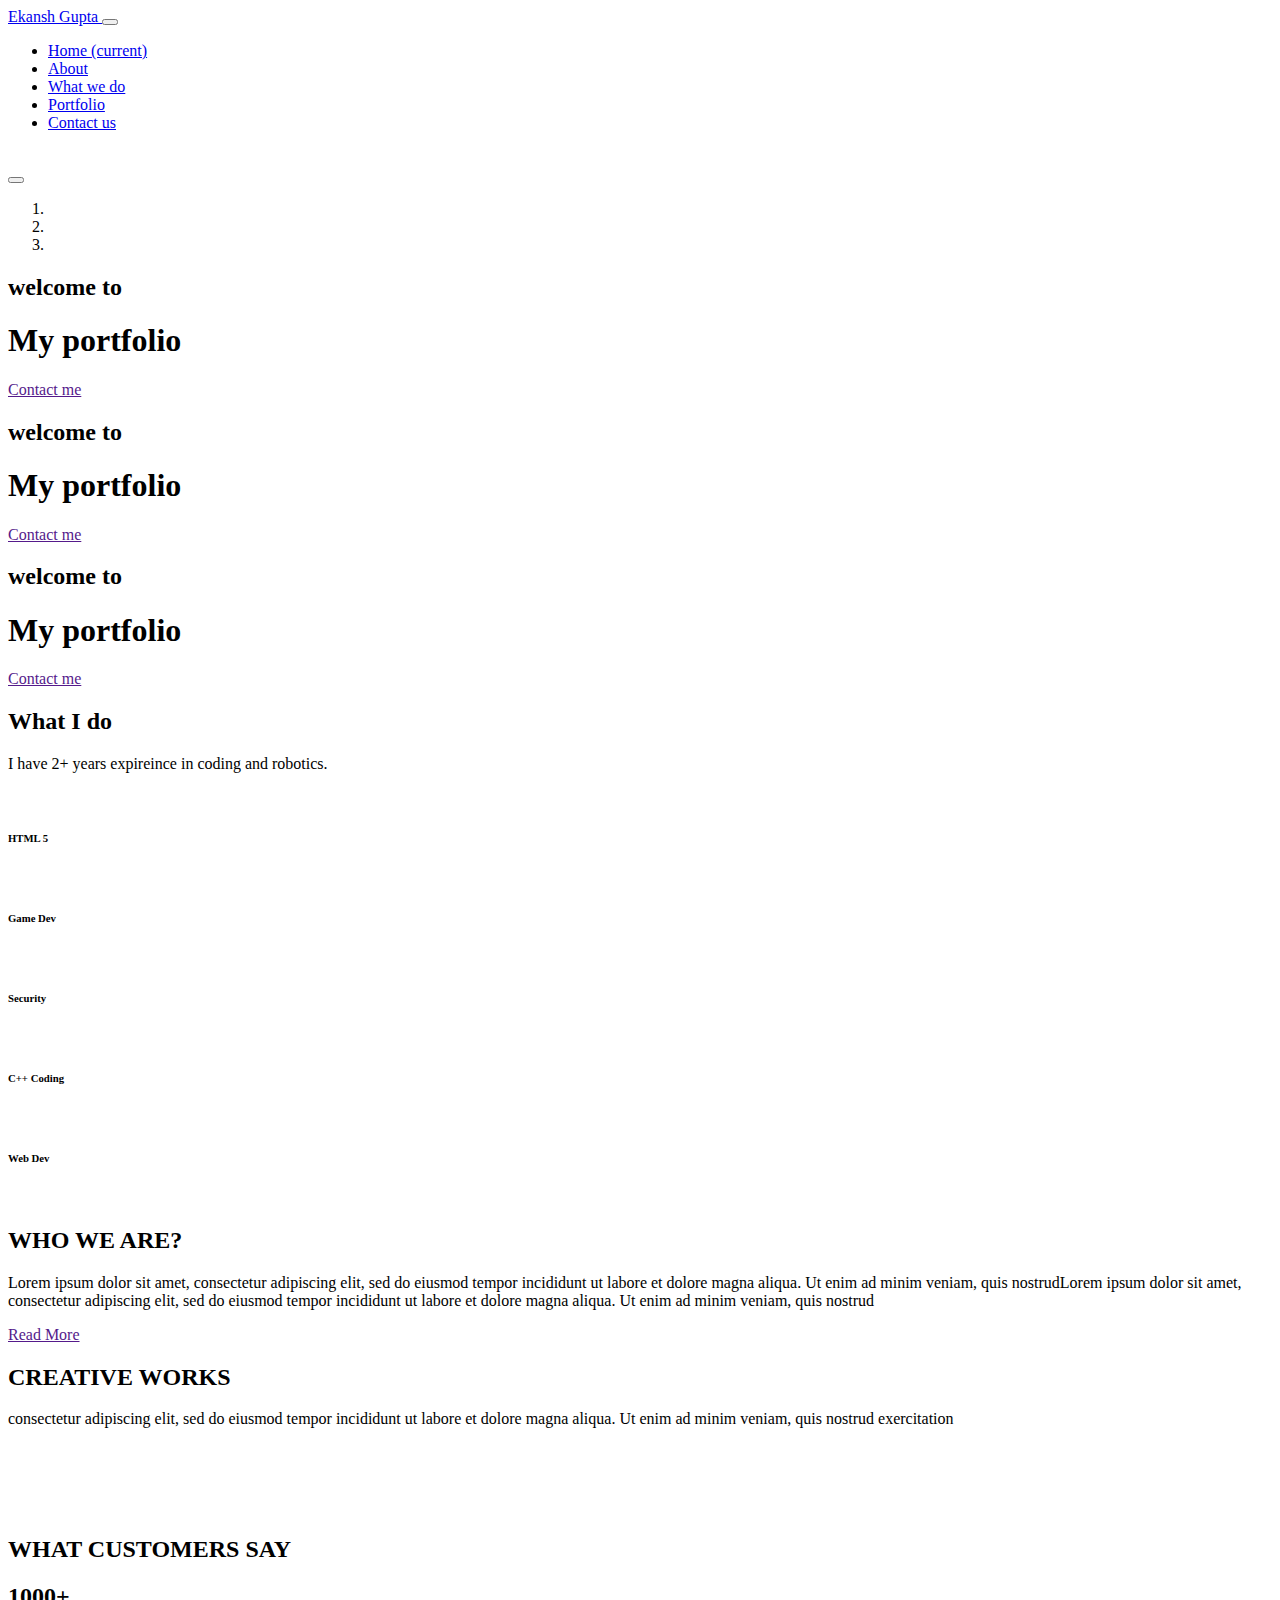
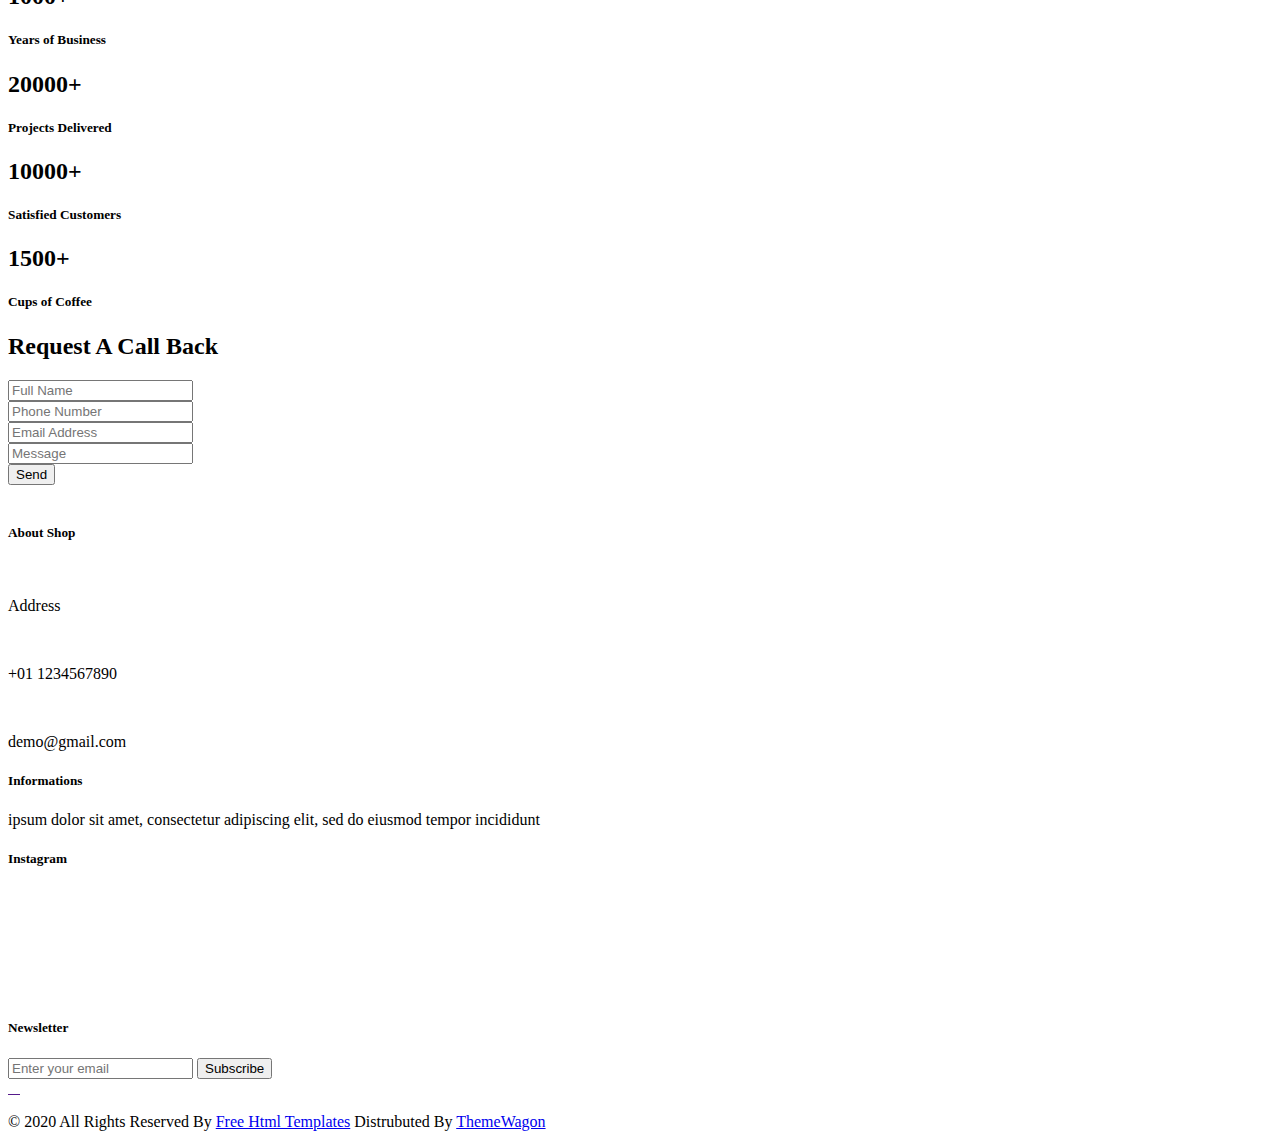
==== index.html @ a3e78b09 "Add files via upload" ====
<!DOCTYPE html>
<html>

<head>
  <!-- Basic -->
  <meta charset="utf-8" />
  <meta http-equiv="X-UA-Compatible" content="IE=edge" />
  <!-- Mobile Metas -->
  <meta name="viewport" content="width=device-width, initial-scale=1, shrink-to-fit=no" />
  <!-- Site Metas -->
  <meta name="keywords" content="" />
  <meta name="description" content="" />
  <meta name="author" content="" />

  <title>Ekansh Gupta</title>

  <!-- slider stylesheet -->
  <!-- slider stylesheet -->
  <link rel="stylesheet" type="text/css" href="https://cdnjs.cloudflare.com/ajax/libs/OwlCarousel2/2.3.4/assets/owl.carousel.min.css" />

  <!-- bootstrap core css -->
  <link rel="stylesheet" type="text/css" href="css/bootstrap.css" />

  <!-- fonts style -->
  <link href="https://fonts.googleapis.com/css?family=Open+Sans:400,700|Poppins:400,700&display=swap" rel="stylesheet">
  <!-- Custom styles for this template -->
  <link href="css/style.css" rel="stylesheet" />
  <!-- responsive style -->
  <link href="css/responsive.css" rel="stylesheet" />
</head>

<body>
  <div class="hero_area">
    <!-- header section strats -->
    <header class="header_section">
      <div class="container-fluid">
        <nav class="navbar navbar-expand-lg custom_nav-container pt-3">
          <a class="navbar-brand" href="index.html">
            <span>
              Ekansh Gupta
            </span>
          </a>
          <button class="navbar-toggler" type="button" data-toggle="collapse" data-target="#navbarSupportedContent" aria-controls="navbarSupportedContent" aria-expanded="false" aria-label="Toggle navigation">
            <span class="navbar-toggler-icon"></span>
          </button>

          <div class="collapse navbar-collapse" id="navbarSupportedContent">
            <div class="d-flex ml-auto flex-column flex-lg-row align-items-center">
              <ul class="navbar-nav  ">
                <li class="nav-item active">
                  <a class="nav-link" href="index.html">Home <span class="sr-only">(current)</span></a>
                </li>
                <li class="nav-item">
                  <a class="nav-link" href="about.html"> About </a>
                </li>
                <li class="nav-item">
                  <a class="nav-link" href="do.html"> What we do </a>
                </li>
                <li class="nav-item">
                  <a class="nav-link" href="portfolio.html"> Portfolio </a>
                </li>
                <li class="nav-item">
                  <a class="nav-link" href="contact.html">Contact us</a>
                </li>
              </ul>
              <div class="user_option">
                <a href="">
                  <img src="images/user.png" alt="">
                </a>
                <form class="form-inline my-2 my-lg-0 ml-0 ml-lg-4 mb-3 mb-lg-0">
                  <button class="btn  my-2 my-sm-0 nav_search-btn" type="submit"></button>
                </form>
              </div>
            </div>
          </div>
        </nav>
      </div>
    </header>
    <!-- end header section -->
    <!-- slider section -->
    <section class=" slider_section position-relative">
      <div class="container">
        <div id="carouselExampleIndicators" class="carousel slide" data-ride="carousel">
          <ol class="carousel-indicators">
            <li data-target="#carouselExampleIndicators" data-slide-to="0" class="active"></li>
            <li data-target="#carouselExampleIndicators" data-slide-to="1"></li>
            <li data-target="#carouselExampleIndicators" data-slide-to="2"></li>
          </ol>
          <div class="carousel-inner">
            <div class="carousel-item active">
              <div class="row">
                <div class="col">
                  <div class="detail-box">
                    <div>
                      <h2>
                        welcome to

                      </h2>
                      <h1>
My portfolio                      </h1>
                      <p>
                        
                      </p>
                      <div class="">
                        <a href="">
                          Contact me
                        </a>
                      </div>
                    </div>
                  </div>
                </div>
              </div>
            </div>
            <div class="carousel-item">
              <div class="row">
                <div class="col">
                  <div class="detail-box">
                    <div>
                      <h2>
                        welcome to

                      </h2>
                      <h1>
My portfolio                      </h1>
                      <p>
                        
                      </p>
                      <div class="">
                        <a href="">
                          Contact me
                        </a>
                      </div>
                    </div>
                  </div>
                </div>
              </div>
            </div>
            <div class="carousel-item">
              <div class="row">
                <div class="col">
                  <div class="detail-box">
                    <div>
                      <h2>
                        welcome to

                      </h2>
                      <h1>
My portfolio                      </h1>
                      <p>
                        
                      </p>
                      <div class="">
                        <a href="">
                          Contact me
                        </a>
                      </div>
                    </div>
                  </div>
                </div>
              </div>
            </div>
          </div>
        </div>

      </div>
    </section>
    <!-- end slider section -->
  </div>

  <!-- do section -->

  <section class="do_section layout_padding">
    <div class="container">
      <div class="heading_container">
        <h2>
          What I do
        </h2>
        <p>
          I have 2+ years expireince in coding and robotics.
        </p>
      </div>
      <div class="do_container">
        <div class="box arrow-start arrow_bg">
          <div class="img-box">
            <img class="icons" src="images/wired-outline-1321-html-5-code-language.gif" alt="">
          </div>
          <div class="detail-box">
            <h6>
              HTML 5
            </h6>
          </div>
        </div>
        <div class="box arrow-middle arrow_bg">
          <div class="img-box">
            <img src="images/joistick-alt.gif" alt="">
          </div>
          <div class="detail-box">
            <h6>
              Game Dev
            </h6>
          </div>
        </div>
        <div class="box arrow-middle arrow_bg">
          <div class="img-box">
            <img src="images/fingerprint-security.gif" alt="">
          </div>
          <div class="detail-box">
            <h6>
              Security
            </h6>
          </div>
        </div>
        <div class="box arrow-end arrow_bg">
          <div class="img-box">
            <img src="images/c-code-language.gif" alt="">
          </div>
          <div class="detail-box">
            <h6>
              C++ Coding
            </h6>
          </div>
        </div>
        <div class="box ">
          <div class="img-box">
            <img src="images/web d.gif" alt="">
          </div>
          <div class="detail-box">
            <h6>
              Web Dev
            </h6>
          </div>
        </div>
      </div>
    </div>
  </section>

  <!-- end do section -->

  <!-- who section -->

  <section class="who_section ">
    <div class="container">
      <div class="row">
        <div class="col-md-5">
          <div class="img-box">
            <img src="images/who-img.jpg" alt="">
          </div>
        </div>
        <div class="col-md-7">
          <div class="detail-box">
            <div class="heading_container">
              <h2>
                WHO WE ARE?
              </h2>
            </div>
            <p>
              Lorem ipsum dolor sit amet, consectetur adipiscing elit, sed do eiusmod tempor incididunt ut labore et
              dolore magna aliqua. Ut enim ad minim veniam, quis nostrudLorem ipsum dolor sit amet, consectetur
              adipiscing elit, sed do eiusmod tempor incididunt ut labore et dolore magna aliqua. Ut enim ad minim
              veniam, quis nostrud
            </p>
            <div>
              <a href="">
                Read More
              </a>
            </div>
          </div>
        </div>
      </div>
    </div>
  </section>

  <!-- end who section -->


  <!-- work section -->
  <section class="work_section layout_padding">
    <div class="container">
      <div class="heading_container">
        <h2>
          CREATIVE WORKS
        </h2>
        <p>
          consectetur adipiscing elit, sed do eiusmod tempor incididunt ut labore et dolore magna aliqua. Ut enim ad
          minim veniam, quis nostrud exercitation
        </p>
      </div>
      <div class="work_container layout_padding2">
        <div class="box b-1">
          <img src="images/w-1.png" alt="">
        </div>
        <div class="box b-2">
          <img src="images/w-2.png" alt="">

        </div>
        <div class="box b-3">
          <img src="images/w-3.png" alt="">

        </div>
        <div class="box b-4">
          <img src="images/w-4.png" alt="">

        </div>
      </div>
    </div>
  </section>

  <!-- end work section -->

  <!-- client section -->
  <section class="client_section">
    <div class="container">
      <div class="heading_container">
        <h2>
          WHAT CUSTOMERS SAY
        </h2>
      </div>
      <div class="carousel-wrap ">
        <div class="owl-carousel">
          <div class="item">
            <div class="box">
              <div class="img-box">
                <img src="images/c-1.png" alt="">
              </div>
              <div class="detail-box">
                <h5>
                  Tempor incididunt <br>
                  <span>
                    Dipiscing elit
                  </span>
                </h5>
                <img src="images/quote.png" alt="">
                <p>
                  Dipiscing elit, sed do eiusmod tempor incididunt ut labore et dolore magna aliqua. Ut enim ad minim
                </p>
              </div>
            </div>
          </div>
          <div class="item">
            <div class="box">
              <div class="img-box">
                <img src="images/c-2.png" alt="">
              </div>
              <div class="detail-box">
                <h5>
                  Tempor incididunt <br>
                  <span>
                    Dipiscing elit
                  </span>
                </h5>
                <img src="images/quote.png" alt="">
                <p>
                  Dipiscing elit, sed do eiusmod tempor incididunt ut labore et dolore magna aliqua. Ut enim ad minim
                </p>
              </div>
            </div>
          </div>
          <div class="item">
            <div class="box">
              <div class="img-box">
                <img src="images/c-3.png" alt="">
              </div>
              <div class="detail-box">
                <h5>
                  Tempor incididunt <br>
                  <span>
                    Dipiscing elit
                  </span>
                </h5>
                <img src="images/quote.png" alt="">
                <p>
                  Dipiscing elit, sed do eiusmod tempor incididunt ut labore et dolore magna aliqua. Ut enim ad minim
                </p>
              </div>
            </div>
          </div>
        </div>
      </div>
    </div>
  </section>

  <!-- end client section -->

  <!-- target section -->
  <section class="target_section layout_padding2">
    <div class="container">
      <div class="row">
        <div class="col-md-3 col-sm-6">
          <div class="detail-box">
            <h2>
              1000+
            </h2>
            <h5>
              Years of Business
            </h5>
          </div>
        </div>
        <div class="col-md-3 col-sm-6">
          <div class="detail-box">
            <h2>
              20000+
            </h2>
            <h5>
              Projects Delivered
            </h5>
          </div>
        </div>
        <div class="col-md-3 col-sm-6">
          <div class="detail-box">
            <h2>
              10000+
            </h2>
            <h5>
              Satisfied Customers
            </h5>
          </div>
        </div>
        <div class="col-md-3 col-sm-6">
          <div class="detail-box">
            <h2>
              1500+
            </h2>
            <h5>
              Cups of Coffee
            </h5>
          </div>
        </div>
      </div>
    </div>
  </section>

  <!-- end target section -->


  <!-- contact section -->

  <section class="contact_section layout_padding">
    <div class="container">

      <div class="heading_container">
        <h2>
          Request A Call Back
        </h2>
      </div>
      <div class="">
        <div class="">
          <div class="row">
            <div class="col-md-9 mx-auto">
              <div class="contact-form">
                <form action="">
                  <div>
                    <input type="text" placeholder="Full Name ">
                  </div>
                  <div>
                    <input type="text" placeholder="Phone Number">
                  </div>
                  <div>
                    <input type="email" placeholder="Email Address">
                  </div>
                  <div>
                    <input type="text" placeholder="Message" class="input_message">
                  </div>
                  <div class="d-flex justify-content-center">
                    <button type="submit" class="btn_on-hover">
                      Send
                    </button>
                  </div>
                </form>
              </div>
            </div>
          </div>
        </div>
      </div>
      <div class="map_img-box">
        <img src="images/map-img.png" alt="">
      </div>
    </div>
  </section>


  <!-- end contact section -->


  <!-- info section -->
  <section class="info_section ">
    <div class="container">
      <div class="row">
        <div class="col-md-3">
          <div class="info_contact">
            <h5>
              About Shop
            </h5>
            <div>
              <div class="img-box">
                <img src="images/location-white.png" width="18px" alt="">
              </div>
              <p>
                Address
              </p>
            </div>
            <div>
              <div class="img-box">
                <img src="images/telephone-white.png" width="12px" alt="">
              </div>
              <p>
                +01 1234567890
              </p>
            </div>
            <div>
              <div class="img-box">
                <img src="images/envelope-white.png" width="18px" alt="">
              </div>
              <p>
                demo@gmail.com
              </p>
            </div>
          </div>
        </div>
        <div class="col-md-3">
          <div class="info_info">
            <h5>
              Informations
            </h5>
            <p>
              ipsum dolor sit amet, consectetur adipiscing elit, sed do eiusmod tempor incididunt
            </p>
          </div>
        </div>

        <div class="col-md-3">
          <div class="info_insta">
            <h5>
              Instagram
            </h5>
            <div class="insta_container">
              <div>
                <a href="">
                  <div class="insta-box b-1">
                    <img src="images/insta.png" alt="">
                  </div>
                </a>
                <a href="">
                  <div class="insta-box b-2">
                    <img src="images/insta.png" alt="">
                  </div>
                </a>
              </div>

              <div>
                <a href="">
                  <div class="insta-box b-3">
                    <img src="images/insta.png" alt="">
                  </div>
                </a>
                <a href="">
                  <div class="insta-box b-4">
                    <img src="images/insta.png" alt="">
                  </div>
                </a>
              </div>
              <div>
                <a href="">
                  <div class="insta-box b-3">
                    <img src="images/insta.png" alt="">
                  </div>
                </a>
                <a href="">
                  <div class="insta-box b-4">
                    <img src="images/insta.png" alt="">
                  </div>
                </a>
              </div>
            </div>
          </div>
        </div>
        <div class="col-md-3">
          <div class="info_form ">
            <h5>
              Newsletter
            </h5>
            <form action="">
              <input type="email" placeholder="Enter your email">
              <button>
                Subscribe
              </button>
            </form>
            <div class="social_box">
              <a href="">
                <img src="images/fb.png" alt="">
              </a>
              <a href="">
                <img src="images/twitter.png" alt="">
              </a>
              <a href="">
                <img src="images/linkedin.png" alt="">
              </a>
              <a href="">
                <img src="images/youtube.png" alt="">
              </a>
            </div>
          </div>
        </div>
      </div>
    </div>
  </section>

  <!-- end info_section -->


  <!-- footer section -->
  <section class="container-fluid footer_section">
    <p>
      &copy; 2020 All Rights Reserved By
      <a href="https://html.design/">Free Html Templates</a>
      Distrubuted By <a href="https://themewagon.com">ThemeWagon</a>
    </p>
  </section>
  <!-- footer section -->

  <script type="text/javascript" src="js/jquery-3.4.1.min.js"></script>
  <script type="text/javascript" src="js/bootstrap.js"></script>
  <script type="text/javascript" src="https://cdnjs.cloudflare.com/ajax/libs/OwlCarousel2/2.3.4/owl.carousel.min.js">
  </script>
  <!-- owl carousel script 
    -->
  <script type="text/javascript">
    $(".owl-carousel").owlCarousel({
      loop: true,
      margin: 0,
      navText: [],
      center: true,
      autoplay: true,
      autoplayHoverPause: true,
      responsive: {
        0: {
          items: 1
        },
        1000: {
          items: 3
        }
      }
    });
  </script>
  <!-- end owl carousel script -->

</body>

</html>
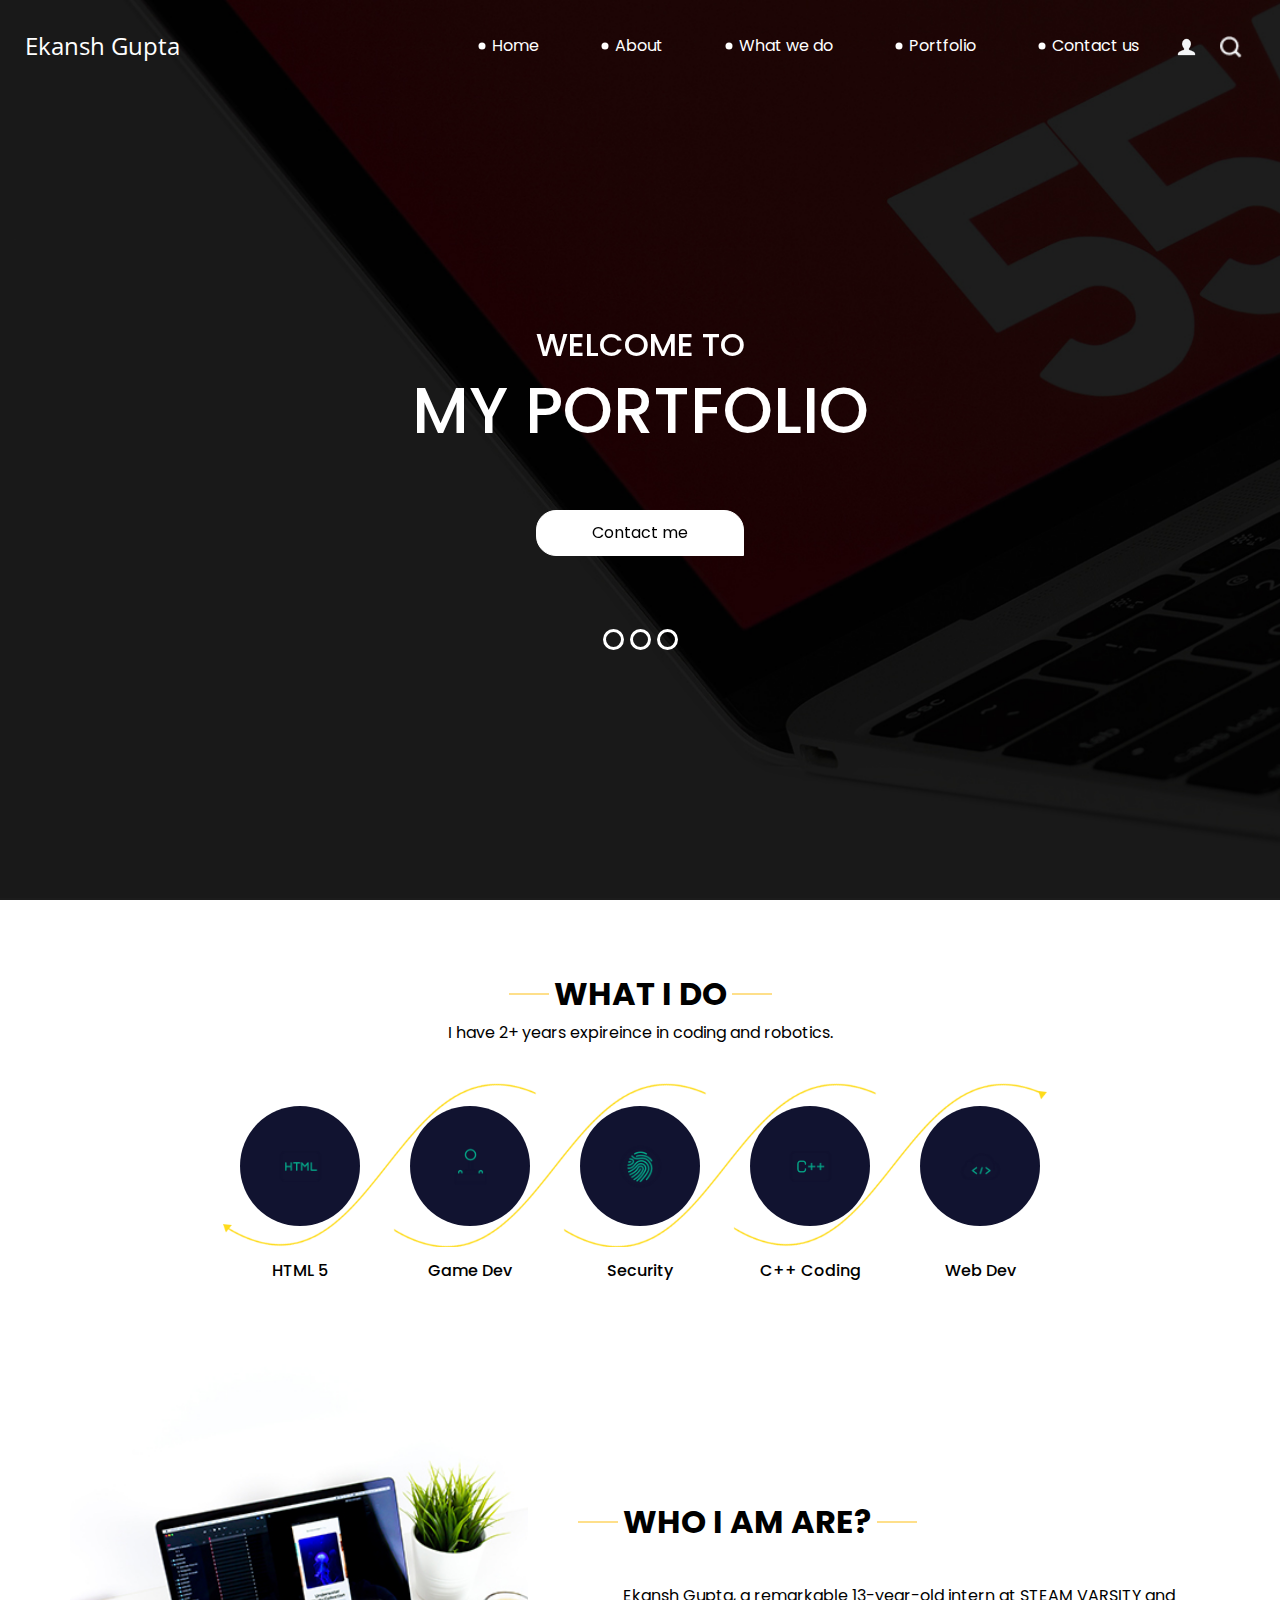
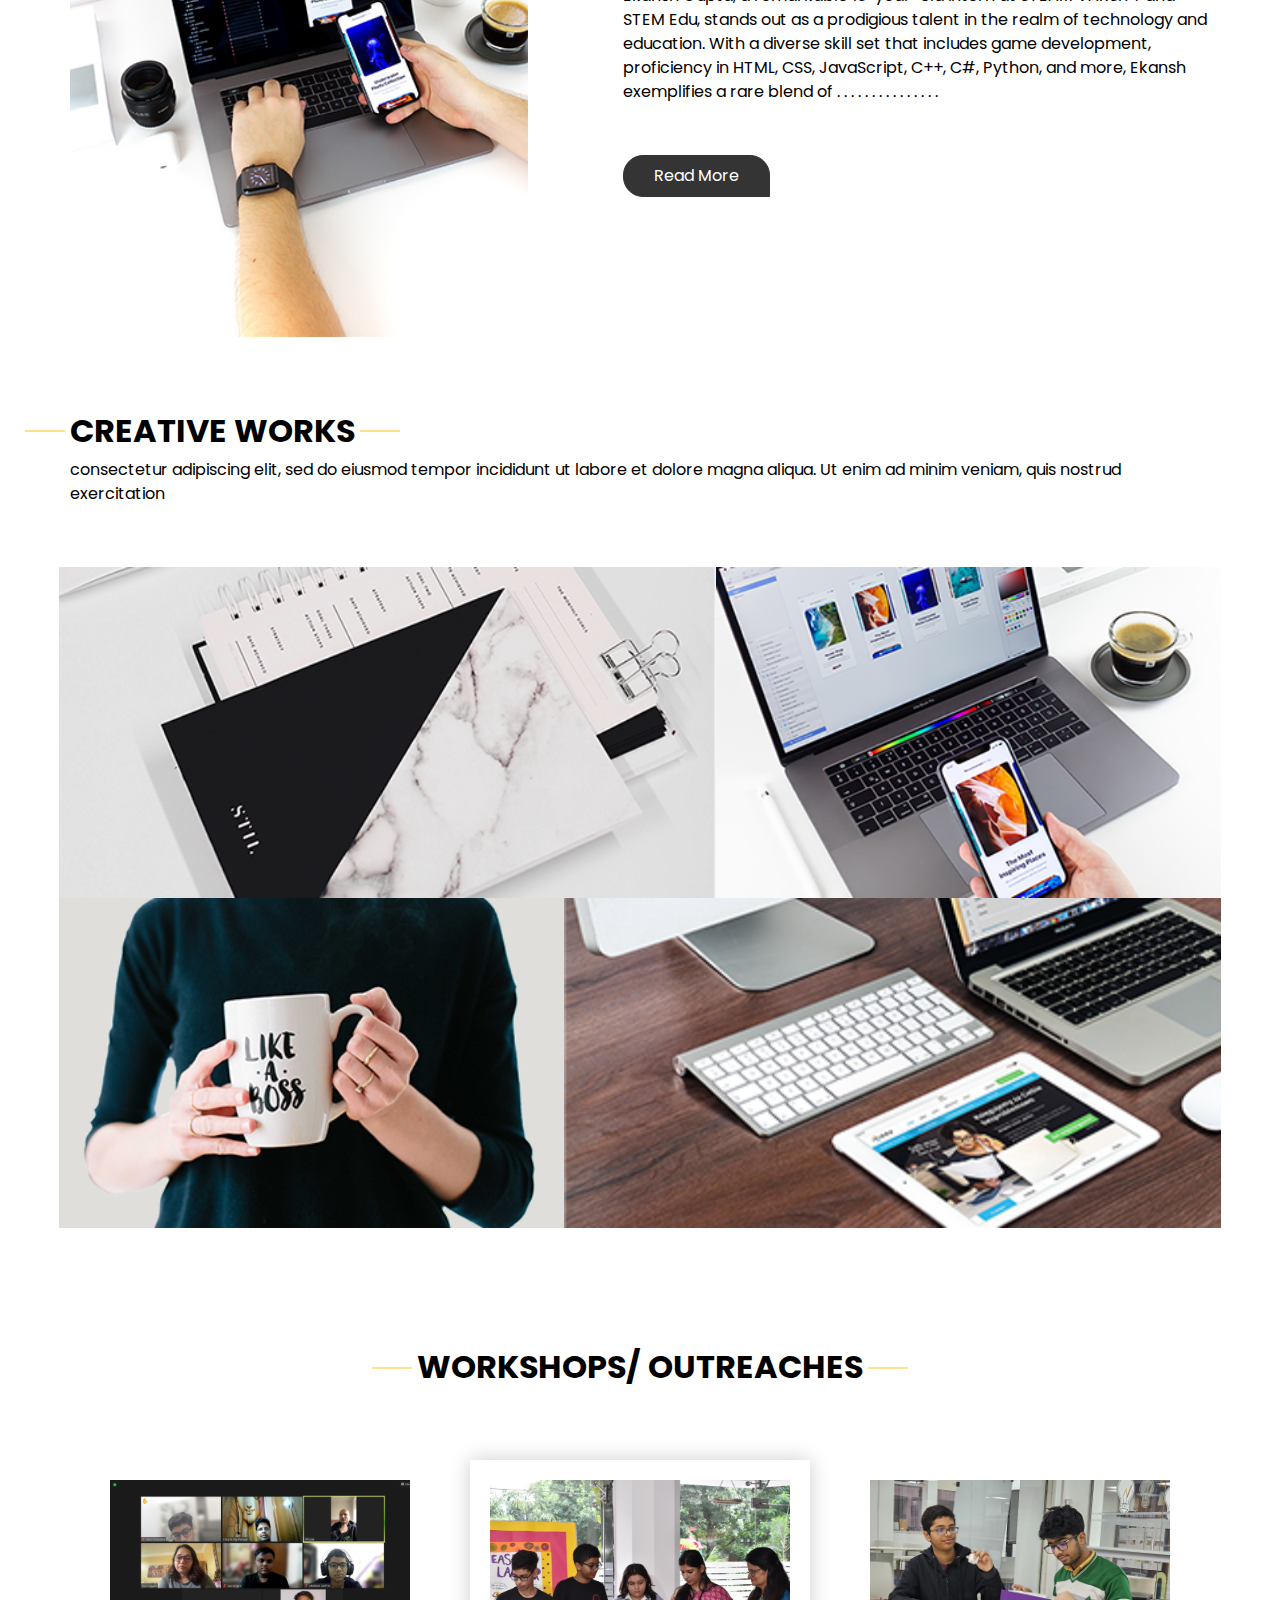
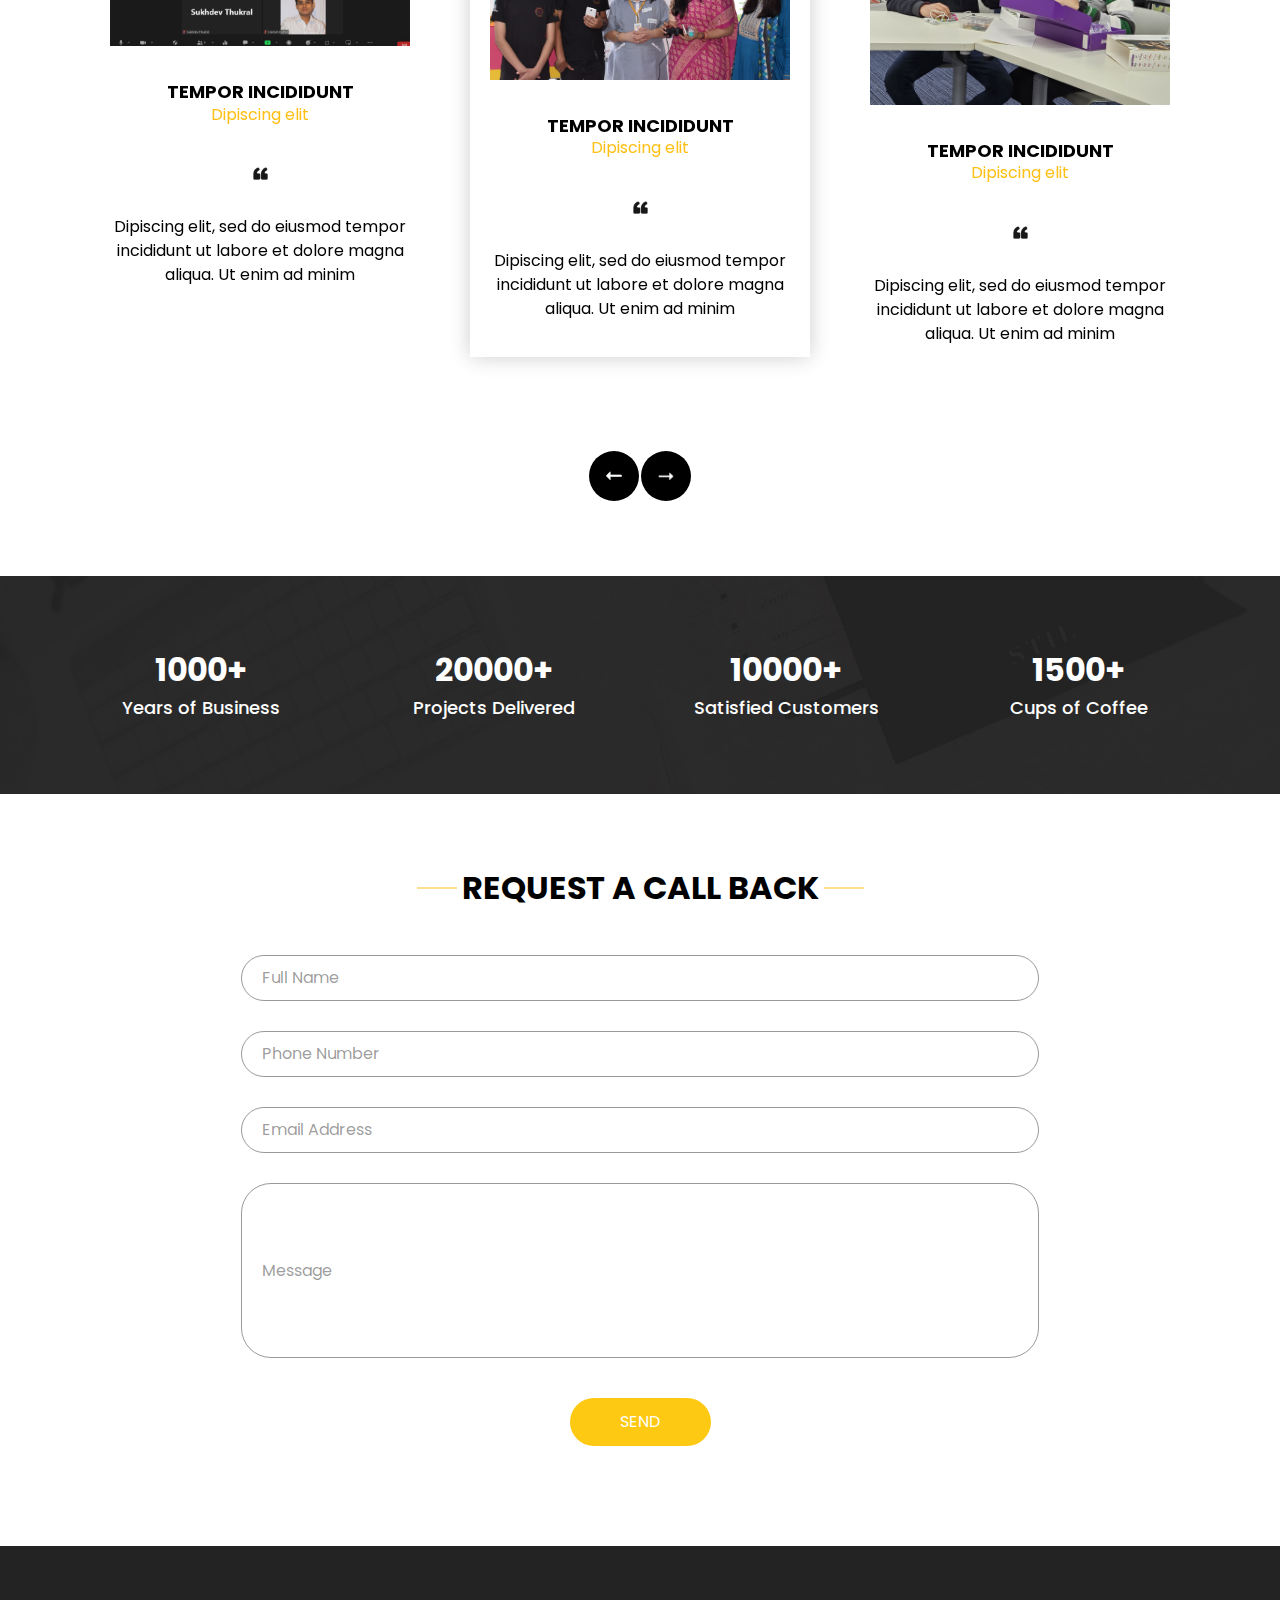
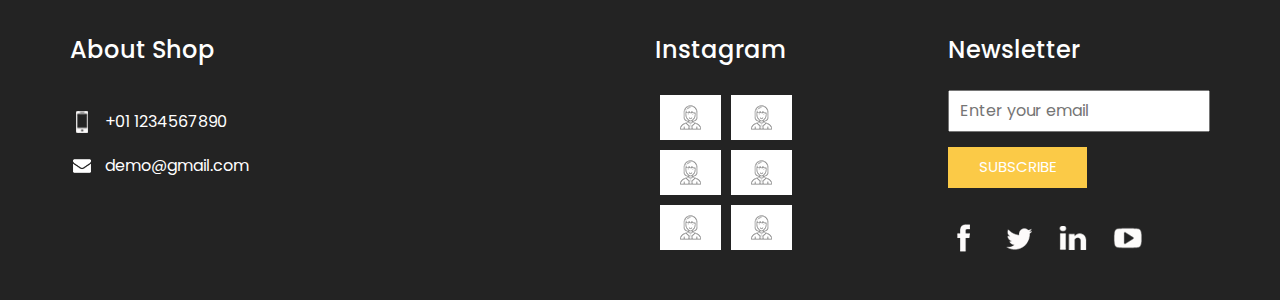
==== commit a4971285: "Add files via upload" ====
--- a/index.html
+++ b/index.html
@@ -250,14 +250,11 @@
           <div class="detail-box">
             <div class="heading_container">
               <h2>
-                WHO WE ARE?
+                WHO I Am ARE?
               </h2>
             </div>
             <p>
-              Lorem ipsum dolor sit amet, consectetur adipiscing elit, sed do eiusmod tempor incididunt ut labore et
-              dolore magna aliqua. Ut enim ad minim veniam, quis nostrudLorem ipsum dolor sit amet, consectetur
-              adipiscing elit, sed do eiusmod tempor incididunt ut labore et dolore magna aliqua. Ut enim ad minim
-              veniam, quis nostrud
+              Ekansh Gupta, a remarkable 13-year-old intern at STEAM VARSITY and STEM Edu, stands out as a prodigious talent in the realm of technology and education. With a diverse skill set that includes game development, proficiency in HTML, CSS, JavaScript, C++, C#, Python, and more, Ekansh exemplifies a rare blend of . . . . . . . . . . . . . . .
             </p>
             <div>
               <a href="">
@@ -312,15 +309,15 @@
     <div class="container">
       <div class="heading_container">
         <h2>
-          WHAT CUSTOMERS SAY
+          WORKSHOPS/ OUTREACHES
         </h2>
       </div>
       <div class="carousel-wrap ">
         <div class="owl-carousel">
           <div class="item">
             <div class="box">
-              <div class="img-box">
-                <img src="images/c-1.png" alt="">
+              <div>
+                <img src="images/bbpsd.jpeg" alt="">
               </div>
               <div class="detail-box">
                 <h5>
@@ -338,8 +335,8 @@
           </div>
           <div class="item">
             <div class="box">
-              <div class="img-box">
-                <img src="images/c-2.png" alt="">
+              <div>
+                <img src="images/aMER 3.jpeg" alt="">
               </div>
               <div class="detail-box">
                 <h5>
@@ -357,8 +354,8 @@
           </div>
           <div class="item">
             <div class="box">
-              <div class="img-box">
-                <img src="images/c-3.png" alt="">
+              <div>
+                <img src="images/robocup2.jpeg" alt="">
               </div>
               <div class="detail-box">
                 <h5>
@@ -374,6 +371,26 @@
               </div>
             </div>
           </div>
+          <div class="item">
+            <div class="box">
+              <div>
+                <img src="images/new jer.jpeg" alt="">
+              </div>
+              <div class="detail-box">
+                <h5>
+                  Tempor incididunt <br>
+                  <span>
+                    Dipiscing elit
+                  </span>
+                </h5>
+                <img src="images/quote.png" alt="">
+                <p>
+                  Dipiscing elit, sed do eiusmod tempor incididunt ut labore et dolore magna aliqua. Ut enim ad minim
+                </p>
+              </div>
+            </div>
+          </div>
+          
         </div>
       </div>
     </div>
@@ -471,9 +488,7 @@
           </div>
         </div>
       </div>
-      <div class="map_img-box">
-        <img src="images/map-img.png" alt="">
-      </div>
+
     </div>
   </section>
 
@@ -492,10 +507,10 @@
             </h5>
             <div>
               <div class="img-box">
-                <img src="images/location-white.png" width="18px" alt="">
+
               </div>
               <p>
-                Address
+               
               </p>
             </div>
             <div>
@@ -517,14 +532,7 @@
           </div>
         </div>
         <div class="col-md-3">
-          <div class="info_info">
-            <h5>
-              Informations
-            </h5>
-            <p>
-              ipsum dolor sit amet, consectetur adipiscing elit, sed do eiusmod tempor incididunt
-            </p>
-          </div>
+         
         </div>
 
         <div class="col-md-3">
@@ -608,13 +616,7 @@
 
 
   <!-- footer section -->
-  <section class="container-fluid footer_section">
-    <p>
-      &copy; 2020 All Rights Reserved By
-      <a href="https://html.design/">Free Html Templates</a>
-      Distrubuted By <a href="https://themewagon.com">ThemeWagon</a>
-    </p>
-  </section>
+
   <!-- footer section -->
 
   <script type="text/javascript" src="js/jquery-3.4.1.min.js"></script>
--- a/css/style.css
+++ b/css/style.css
@@ -0,0 +1,716 @@
+body {
+  font-family: "Poppins", sans-serif;
+  color: #000000;
+  background-color: #ffffff;
+}
+
+.layout_padding {
+  padding: 75px 0;
+}
+
+.layout_padding2 {
+  padding: 45px 0;
+}
+
+.layout_padding2-top {
+  padding-top: 45px;
+}
+
+.layout_padding2-bottom {
+  padding-bottom: 45px;
+}
+
+.layout_padding-top {
+  padding-top: 75px;
+}
+
+.layout_padding-bottom {
+  padding-bottom: 75px;
+}
+
+.heading_container {
+  display: -webkit-box;
+  display: -ms-flexbox;
+  display: flex;
+  -webkit-box-orient: vertical;
+  -webkit-box-direction: normal;
+      -ms-flex-direction: column;
+          flex-direction: column;
+  -webkit-box-align: start;
+      -ms-flex-align: start;
+          align-items: flex-start;
+}
+
+.heading_container h2 {
+  font-weight: bold;
+  text-transform: uppercase;
+  position: relative;
+}
+
+.heading_container h2::before, .heading_container h2::after {
+  content: "";
+  position: absolute;
+  top: 50%;
+  width: 40px;
+  height: 1px;
+  background-color: #fec016;
+}
+
+.heading_container h2::before {
+  left: -5px;
+  -webkit-transform: translate(-100%, -50%);
+          transform: translate(-100%, -50%);
+}
+
+.heading_container h2::after {
+  right: -5px;
+  -webkit-transform: translate(100%, -50%);
+          transform: translate(100%, -50%);
+}
+
+/*header section*/
+.hero_area {
+  height: 100vh;
+  background-color: #b5caee;
+  background-image: url(../images/hero-bg.jpg);
+  background-size: cover;
+}
+
+.sub_page .hero_area {
+  height: auto;
+}
+
+.sub_page .who_section.layout_padding {
+  padding-top: 0;
+}
+
+.hero_area.sub_pages {
+  height: auto;
+}
+
+.header_section .container-fluid {
+  padding-right: 25px;
+  padding-left: 25px;
+}
+
+.header_section .nav_container {
+  margin: 0 auto;
+}
+
+.custom_nav-container.navbar-expand-lg .navbar-nav .nav-link {
+  margin: 10px 30px;
+  color: #ffffff;
+  text-align: center;
+  position: relative;
+}
+
+.custom_nav-container.navbar-expand-lg .navbar-nav .nav-link::before {
+  content: "";
+  position: absolute;
+  top: 50%;
+  left: -2px;
+  -webkit-transform: translate(-50%, -50%);
+          transform: translate(-50%, -50%);
+  width: 7px;
+  height: 7px;
+  border-radius: 100%;
+  background-color: #ffffff;
+}
+
+a,
+a:hover,
+a:focus {
+  text-decoration: none;
+}
+
+a:hover,
+a:focus {
+  color: initial;
+}
+
+.btn,
+.btn:focus {
+  outline: none !important;
+  -webkit-box-shadow: none;
+          box-shadow: none;
+}
+
+.user_option {
+  display: -webkit-box;
+  display: -ms-flexbox;
+  display: flex;
+  -webkit-box-align: center;
+      -ms-flex-align: center;
+          align-items: center;
+}
+
+.custom_nav-container .nav_search-btn {
+  background-image: url(../images/search-icon.png);
+  background-size: 22px;
+  background-repeat: no-repeat;
+  background-position-y: 7px;
+  width: 35px;
+  height: 35px;
+  padding: 0;
+  border: none;
+}
+
+.navbar-brand {
+  display: -webkit-box;
+  display: -ms-flexbox;
+  display: flex;
+  -webkit-box-align: center;
+      -ms-flex-align: center;
+          align-items: center;
+  font-family: 'Open Sans', sans-serif;
+}
+
+.navbar-brand span {
+  font-size: 24px;
+  color: #ffffff;
+}
+
+.custom_nav-container {
+  z-index: 99999;
+  padding: 15px 0;
+}
+
+.custom_nav-container .navbar-toggler {
+  outline: none;
+}
+
+.custom_nav-container .navbar-toggler .navbar-toggler-icon {
+  background-image: url(../images/menu.png);
+  background-size: 55px;
+}
+
+/*end header section*/
+.slider_section {
+  height: 90%;
+  display: -webkit-box;
+  display: -ms-flexbox;
+  display: flex;
+  -webkit-box-align: center;
+      -ms-flex-align: center;
+          align-items: center;
+  color: #ffffff;
+}
+
+.slider_section .detail-box {
+  text-align: center;
+  margin-bottom: 110px;
+}
+
+.slider_section .detail-box h1 {
+  font-size: 4rem;
+  text-transform: uppercase;
+}
+
+.slider_section .detail-box h2 {
+  text-transform: uppercase;
+}
+
+.slider_section .detail-box p {
+  margin-top: 25px;
+}
+
+.slider_section .detail-box a {
+  display: inline-block;
+  padding: 10px 55px;
+  background-color: #ffffff;
+  border: 1px solid #ffffff;
+  color: #000000;
+  border-radius: 20px 20px 0 20px;
+  margin-top: 35px;
+}
+
+.slider_section .detail-box a:hover {
+  background-color: transparent;
+  color: #ffffff;
+}
+
+.slider_section #carouselExampleIndicators {
+  bottom: 0;
+}
+
+.slider_section #carouselExampleIndicators li {
+  width: 15px;
+  height: 15px;
+  background-color: transparent;
+  border: 3px solid #ffffff;
+  border-radius: 100%;
+  opacity: 1;
+}
+
+.do_section .heading_container {
+  -webkit-box-align: center;
+      -ms-flex-align: center;
+          align-items: center;
+  text-align: center;
+}
+
+.do_section .do_container {
+  display: -webkit-box;
+  display: -ms-flexbox;
+  display: flex;
+  -ms-flex-wrap: wrap;
+      flex-wrap: wrap;
+  -webkit-box-pack: center;
+      -ms-flex-pack: center;
+          justify-content: center;
+  padding-top: 10px;
+}
+
+.do_section .do_container .box {
+  text-align: center;
+  position: relative;
+  z-index: 5;
+  margin: 35px 25px 0 25px;
+}
+
+.do_section .do_container .box .img-box {
+  width: 120px;
+  height: 120px;
+  display: -webkit-box;
+  display: -ms-flexbox;
+  display: flex;
+  -webkit-box-pack: center;
+      -ms-flex-pack: center;
+          justify-content: center;
+  -webkit-box-align: center;
+      -ms-flex-align: center;
+          align-items: center;
+  background-color: #111330;
+  border-radius: 100%;
+}
+
+.do_section .do_container .box .img-box img {
+  width: 45px;
+}
+
+.do_section .do_container .box .detail-box {
+  margin-top: 35px;
+}
+
+.do_section .do_container .box:hover .img-box {
+  background-color: #fec016;
+}
+
+.do_section .do_container .arrow_bg::before {
+  content: "";
+  position: absolute;
+  top: -23px;
+  left: -17px;
+  width: 262%;
+  height: 90%;
+  z-index: 3;
+  background-size: cover;
+}
+
+.do_section .do_container .arrow-start::before {
+  background-image: url(../images/arrow-start.png);
+}
+
+.do_section .do_container .arrow-middle::before {
+  background-image: url(../images/arrow-middle.png);
+}
+
+.do_section .do_container .arrow-end::before {
+  background-image: url(../images/arrow-end.png);
+}
+
+.who_section .row {
+  -webkit-box-align: center;
+      -ms-flex-align: center;
+          align-items: center;
+}
+
+.who_section .img-box img {
+  width: 100%;
+}
+
+.who_section .detail-box {
+  margin-left: 65px;
+}
+
+.who_section .detail-box p {
+  margin-top: 35px;
+}
+
+.who_section .detail-box a {
+  display: inline-block;
+  padding: 8px 30px;
+  background-color: #353434;
+  border: 1px solid #353434;
+  color: #ffffff;
+  border-radius: 20px 20px 0 20px;
+  margin-top: 35px;
+}
+
+.who_section .detail-box a:hover {
+  background-color: transparent;
+  color: #353434;
+}
+
+.work_section .work_container {
+  display: -webkit-box;
+  display: -ms-flexbox;
+  display: flex;
+  -ms-flex-wrap: wrap;
+      flex-wrap: wrap;
+  margin: 0 -1%;
+}
+
+.work_section .work_container .box {
+  min-width: 300px;
+  display: -webkit-box;
+  display: -ms-flexbox;
+  display: flex;
+  -webkit-box-align: stretch;
+      -ms-flex-align: stretch;
+          align-items: stretch;
+}
+
+.work_section .work_container .box img {
+  width: 100%;
+}
+
+.work_section .work_container .box.b-2, .work_section .work_container .box.b-3 {
+  width: 43.5%;
+}
+
+.work_section .work_container .box.b-1, .work_section .work_container .box.b-4 {
+  width: 56.5%;
+}
+
+.client_section {
+  padding-bottom: 150px;
+}
+
+.client_section .heading_container {
+  -webkit-box-align: center;
+      -ms-flex-align: center;
+          align-items: center;
+  margin-bottom: 45px;
+}
+
+.client_section .box {
+  padding: 20px;
+  display: -webkit-box;
+  display: -ms-flexbox;
+  display: flex;
+  -webkit-box-orient: vertical;
+  -webkit-box-direction: normal;
+      -ms-flex-direction: column;
+          flex-direction: column;
+  -webkit-box-align: center;
+      -ms-flex-align: center;
+          align-items: center;
+  text-align: center;
+  margin: 20px;
+}
+
+.client_section .box .img-box {
+  width: 60px;
+}
+
+.client_section .box .img-box img {
+  width: 100%;
+}
+
+.client_section .box .detail-box {
+  margin-top: 35px;
+  display: -webkit-box;
+  display: -ms-flexbox;
+  display: flex;
+  -webkit-box-orient: vertical;
+  -webkit-box-direction: normal;
+      -ms-flex-direction: column;
+          flex-direction: column;
+  -webkit-box-align: center;
+      -ms-flex-align: center;
+          align-items: center;
+}
+
+.client_section .box .detail-box h5 {
+  text-transform: uppercase;
+  font-weight: bold;
+  font-size: 18px;
+}
+
+.client_section .box .detail-box h5 span {
+  text-transform: none;
+  font-size: 16px;
+  font-weight: normal;
+  color: #fec016;
+}
+
+.client_section .box .detail-box img {
+  width: 15px;
+  margin: 35px 0;
+}
+
+.client_section .carousel-wrap {
+  margin: 0 auto;
+  padding: 0;
+  position: relative;
+}
+
+.client_section .owl-nav > div {
+  margin-top: -26px;
+  position: absolute;
+  top: 50%;
+  color: #cdcbcd;
+}
+
+.client_section .owl-carousel .owl-nav .owl-prev,
+.client_section .owl-carousel .owl-nav .owl-next {
+  width: 50px;
+  height: 50px;
+  background-color: #000000;
+  background-size: 16px;
+  background-position: center;
+  border-radius: 100%;
+  background-repeat: no-repeat;
+  position: absolute;
+  bottom: -75px;
+  outline: none;
+}
+
+.client_section .owl-carousel .owl-nav .owl-prev:hover,
+.client_section .owl-carousel .owl-nav .owl-next:hover {
+  background-color: rgba(0, 0, 0, 0.8);
+}
+
+.client_section .owl-carousel .owl-nav .owl-prev {
+  background-image: url(../images/prev.png);
+  left: 50%;
+  -webkit-transform: translateX(-102%);
+          transform: translateX(-102%);
+}
+
+.client_section .owl-carousel .owl-nav .owl-next {
+  right: 50%;
+  background-image: url(../images/next.png);
+  -webkit-transform: translateX(102%);
+          transform: translateX(102%);
+}
+
+.client_section .owl-carousel .owl-dots.disabled,
+.client_section .owl-carousel .owl-nav.disabled {
+  display: block;
+}
+
+.client_section .owl-item.active.center .box {
+  -webkit-box-shadow: 0 0 20px 0 rgba(0, 0, 0, 0.2);
+          box-shadow: 0 0 20px 0 rgba(0, 0, 0, 0.2);
+}
+
+.target_section {
+  background-image: url(../images/target-bg.jpg);
+  background-size: cover;
+  color: #ffffff;
+  text-align: center;
+}
+
+.target_section .detail-box {
+  margin: 30px 0;
+}
+
+.target_section h2 {
+  font-weight: bold;
+}
+
+.target_section h5 {
+  font-size: 18px;
+  font-weight: 500;
+}
+
+/* contact section */
+.contact_section .heading_container {
+  -webkit-box-align: center;
+      -ms-flex-align: center;
+          align-items: center;
+}
+
+.contact_section .contact-form {
+  padding: 25px;
+  border-radius: 20px;
+}
+
+.contact_section .contact-form input {
+  border: none;
+  outline: none;
+  background-color: transparent;
+  width: 100%;
+  margin: 15px 0;
+  padding: 10px 20px;
+  border: 1px solid rgba(0, 0, 0, 0.4);
+  border-radius: 30px;
+}
+
+.contact_section .contact-form input.input_message {
+  height: 175px;
+}
+
+.contact_section .contact-form input::-webkit-input-placeholder {
+  color: rgba(0, 0, 0, 0.4);
+}
+
+.contact_section .contact-form input:-ms-input-placeholder {
+  color: rgba(0, 0, 0, 0.4);
+}
+
+.contact_section .contact-form input::-ms-input-placeholder {
+  color: rgba(0, 0, 0, 0.4);
+}
+
+.contact_section .contact-form input::placeholder {
+  color: rgba(0, 0, 0, 0.4);
+}
+
+.contact_section .contact-form button {
+  border: none;
+  outline: none;
+  padding: 12px 50px;
+  text-transform: uppercase;
+  margin-top: 25px;
+  background-color: #fec913;
+  color: #fff;
+  border-radius: 30px;
+}
+
+.contact_section .map_img-box {
+  width: 80%;
+  margin: 25px auto 0 auto;
+}
+
+.contact_section .map_img-box img {
+  width: 100%;
+}
+
+/* end contact section */
+.info_section {
+  background-color: #232323;
+  color: #ffffff;
+  padding: 90px 0 45px 0;
+}
+
+.info_section h5 {
+  margin-bottom: 25px;
+  font-size: 24px;
+}
+
+.info_section .info_insta .insta_container > div {
+  display: -webkit-box;
+  display: -ms-flexbox;
+  display: flex;
+}
+
+.info_section .info_insta .insta_container img {
+  width: 100%;
+}
+
+.info_section .info_insta .insta_container .insta-box {
+  margin: 5px;
+  display: -webkit-box;
+  display: -ms-flexbox;
+  display: flex;
+  -webkit-box-align: stretch;
+      -ms-flex-align: stretch;
+          align-items: stretch;
+  background-color: #ffffff;
+  padding: 10px 20px;
+}
+
+.info_section .info_contact .img-box {
+  width: 35px;
+  display: -webkit-box;
+  display: -ms-flexbox;
+  display: flex;
+  -webkit-box-pack: center;
+      -ms-flex-pack: center;
+          justify-content: center;
+}
+
+.info_section .info_contact p {
+  margin: 0;
+}
+
+.info_section .info_contact > div {
+  display: -webkit-box;
+  display: -ms-flexbox;
+  display: flex;
+  -webkit-box-align: center;
+      -ms-flex-align: center;
+          align-items: center;
+  margin: 20px 0;
+}
+
+.info_section .info_contact > div img {
+  height: auto;
+  margin-right: 12px;
+}
+
+.info_section .info_form form input {
+  outline: none;
+  width: 100%;
+  padding: 7px 10px;
+}
+
+.info_section .info_form form button {
+  display: inline-block;
+  padding: 8px 30px;
+  background-color: #fbca47;
+  border: 1px solid #fbca47;
+  color: #ffffff;
+  margin-top: 15px;
+  text-transform: uppercase;
+  font-size: 15px;
+}
+
+.info_section .info_form form button:hover {
+  background-color: transparent;
+  color: #fbca47;
+}
+
+.info_section .info_form .social_box {
+  margin-top: 35px;
+  width: 100%;
+  display: -webkit-box;
+  display: -ms-flexbox;
+  display: flex;
+}
+
+.info_section .info_form .social_box a {
+  margin-right: 25px;
+}
+
+/* footer section*/
+.footer_section {
+  background-color: #232323;
+  font-weight: 500;
+  display: -webkit-box;
+  display: -ms-flexbox;
+  display: flex;
+  -webkit-box-pack: center;
+      -ms-flex-pack: center;
+          justify-content: center;
+}
+
+.footer_section p {
+  padding: 20px 65px;
+  color: #fbfcfd;
+  margin: 0 auto;
+  text-align: center;
+  border-top: 1px solid #ffffff;
+}
+
+.footer_section a {
+  color: #fbfcfd;
+}
+
+
+
+/* end footer section*/
+/*# sourceMappingURL=style.css.map */--- a/css/responsive.css
+++ b/css/responsive.css
@@ -0,0 +1,100 @@
+@media (max-width: 1120px) {
+    .hero_area {
+        height: auto;
+    }
+
+    .slider_section {
+        padding: 50px 0;
+    }
+
+}
+
+@media (max-width: 992px) {
+    .user_option {
+        flex-direction: column;
+    }
+
+    .custom_nav-container .nav_search-btn {
+        background-position: center;
+        margin-top: 10px;
+    }
+
+    .user_option a {
+        margin-bottom: 10px;
+    }
+
+    .custom_nav-container.navbar-expand-lg .navbar-nav .nav-link {
+        padding: 0 5px;
+    }
+}
+
+@media (max-width: 768px) {
+
+    .info_section .col-md-3 {
+        text-align: center;
+    }
+
+    .info_section .col-md-3:not(:nth-last-child(1)) {
+        margin-bottom: 35px;
+    }
+
+    .who_section .detail-box {
+        margin-left: 15px;
+        margin-top: 35px;
+    }
+
+    .work_section .work_container .box.b-1,
+    .work_section .work_container .box.b-2,
+    .work_section .work_container .box.b-3,
+    .work_section .work_container .box.b-4 {
+        width: 100%;
+    }
+
+    .info_section .col-md-3>div {
+        display: flex;
+        flex-direction: column;
+        align-items: center;
+    }
+
+    .info_section .info_form .social_box {
+        justify-content: center;
+    }
+
+    .info_section .info_form .social_box a {
+        margin: 0 10px;
+    }
+
+    .footer_section p {
+        padding: 20px 30px;
+    }
+}
+
+@media (max-width: 576px) {
+    .slider_section .detail-box h1 {
+        font-size: 3.5rem;
+    }
+
+    .do_section .do_container .arrow_bg::before {
+        display: none;
+    }
+}
+
+@media (max-width: 480px) {}
+
+@media (max-width: 420px) {
+    .slider_section .detail-box h2 {
+        font-size: 1.5rem;
+    }
+
+    .slider_section .detail-box h1 {
+        font-size: 3rem;
+    }
+}
+
+@media (max-width: 360px) {}
+
+@media (min-width: 1200px) {
+    .container {
+        max-width: 1170px;
+    }
+}